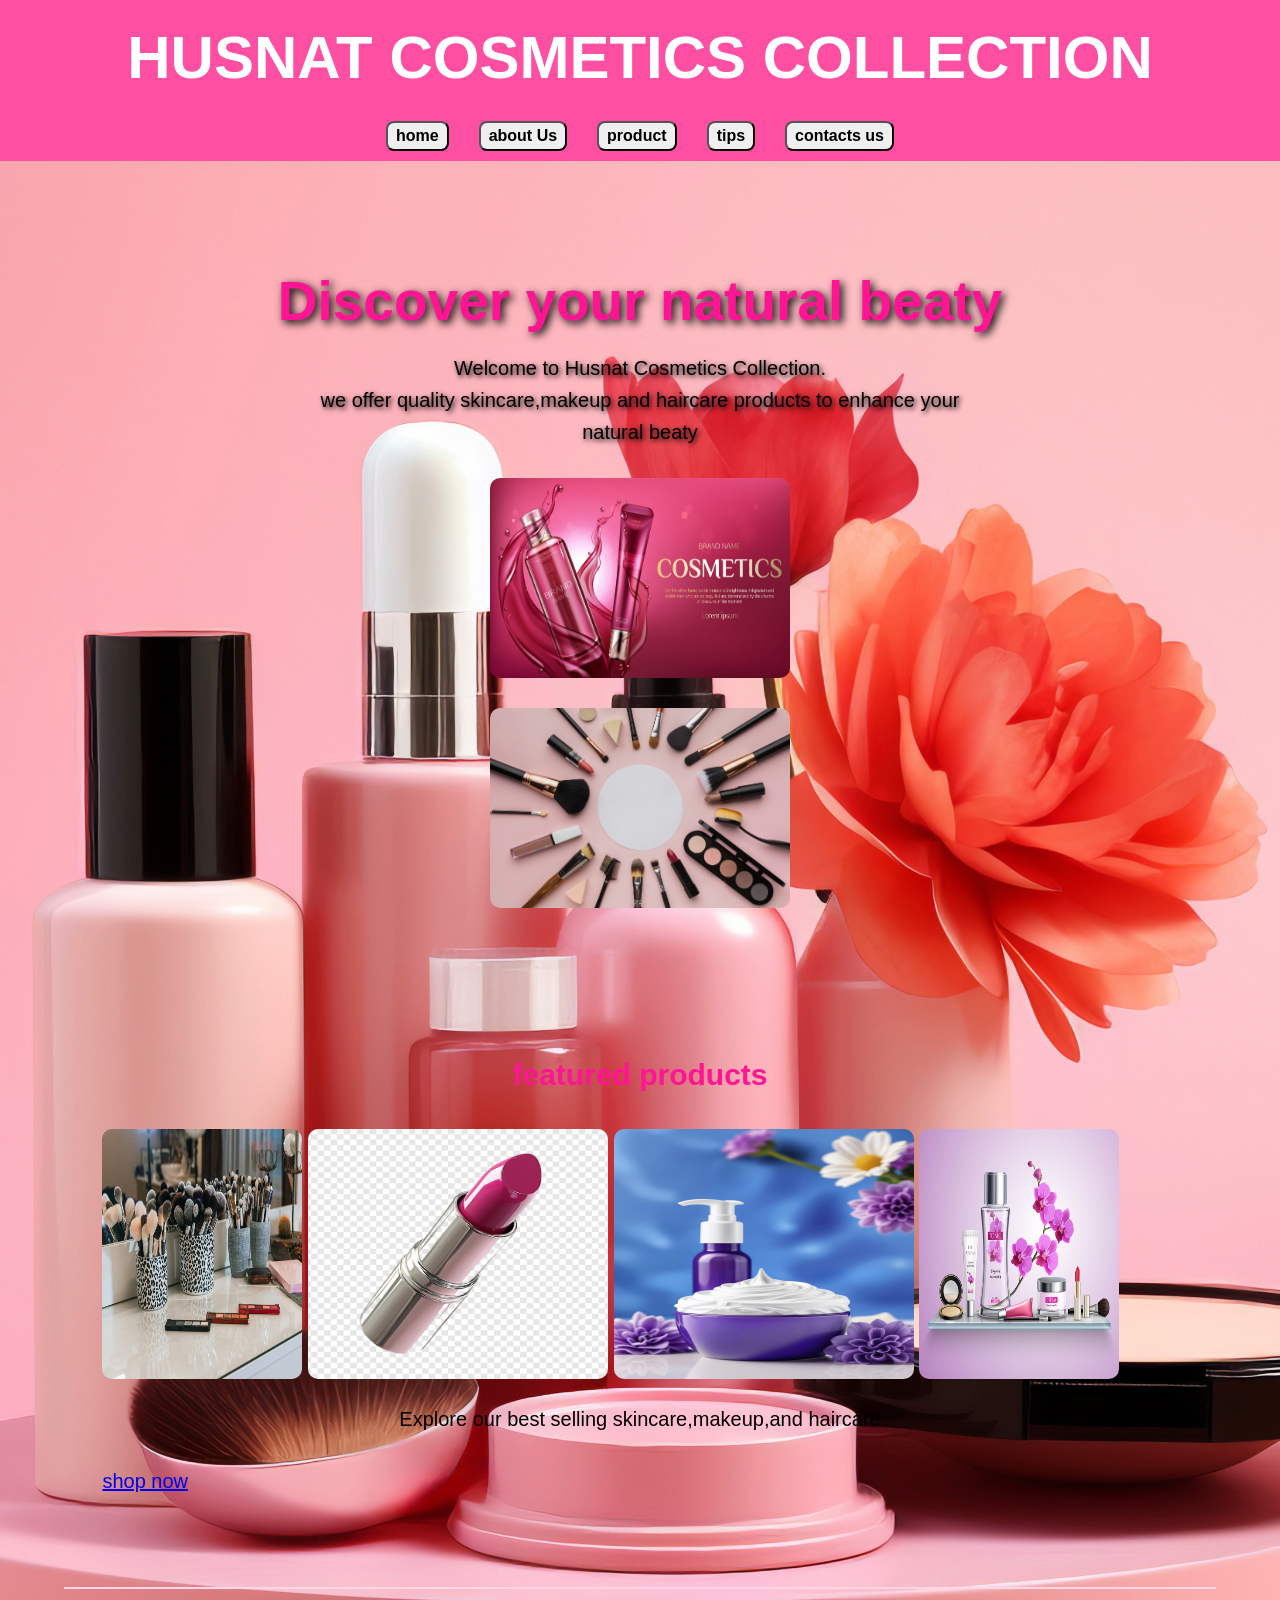
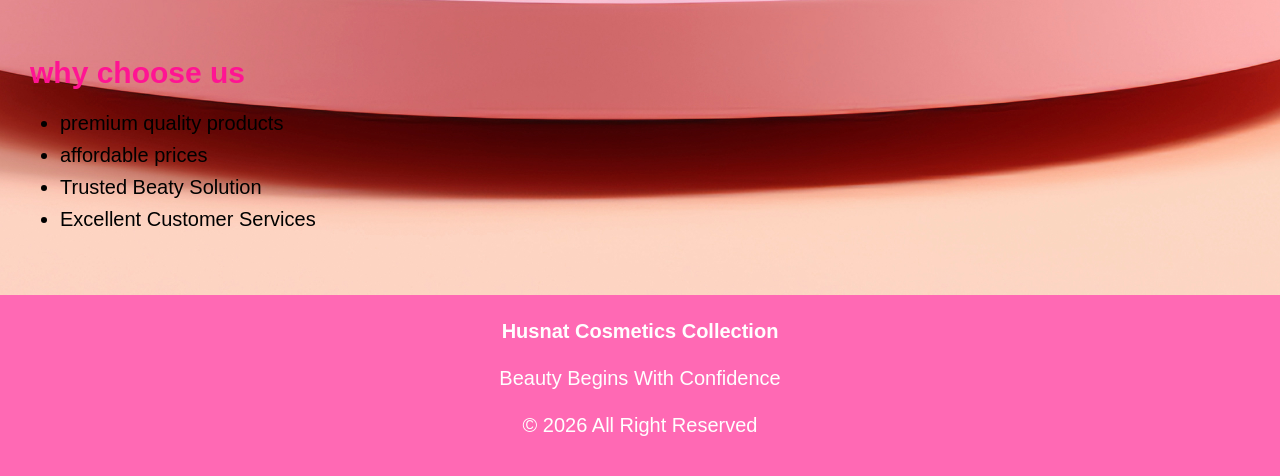
==== index.html @ 6340fa33 "first commit" ====
<!DOCTYPE html>
<html lang="en">
<head>
    <meta charset="UTF-8">
    <meta name="viewport" content="width=device-width,
     initial-scale=1.0">
    <title>HUSNAT COSMETICS COLLECTION|home page
    </title>
    <link rel="stylesheet" href="style.css">
</head>
<body class="home">
    <header class="header">
        <h1>HUSNAT COSMETICS COLLECTION</h1>
        <nav class="navbar">
         <button><a href="index.html">home</a>
         </button>
         <button><a href="about.html">about Us</a>
         </button>
          <button><a href="product.html">product</a></button>
          <button><a href="tips.html">tips</a></button>
          <button><a href="contacts.html">contacts us</a>
          </button>
        </nav>
    </header>
    <section class="hero"><h2>Discover your natural beaty</h2>
    <p>Welcome to Husnat Cosmetics Collection.<br>
    we offer quality skincare,makeup and haircare 
    products to enhance your natural beaty
    </p>
   <img src="image\pictures\1765.jpg" 
    alt="some products we offer" width="300" height="200">
   <img src="image\pictures\makeup.jpg" alt="some 
products we offer" width="300" height="200">
</section>

<section class="products">
<h2>featured products</h2>
<img src="image\pictures\shop.jpg" alt="vitamin c 
serum"width="200" height="250">
<img src="image\pictures\pink lipstick.jpg" alt="lipstick" width="300" height="250">
<img src="image\pictures\beauty-product.jpg" alt="face lotion"
width="300" height="250">
<img src="image\pictures\18448.jpg" alt="lotion" width="200" height="250">
<p>Explore our best selling skincare,makeup,and
     haircare
</p>
      <a href="product.html">shop now</a>  
</section>
    <hr>
<section class="why_choose_us">
   <h2>why choose us</h2>
   <ul>
    <li>premium quality products </li>
    <li>affordable prices</li>
    <li>Trusted Beaty Solution</li>
    <li>Excellent Customer Services</li>
   </ul>
</section>

<footer class="footer">
    <p><strong>Husnat Cosmetics Collection</strong>
        </p>
        <p>Beauty Begins With Confidence</p>
        <p>&copy; 2026 All Right Reserved</p> 
</footer>
</body>
</html>
---- style.css ----
*{
    margin:0;
    padding: 0;
    box-sizing: border-box;
    font-family: Arial, Helvetica, sans-serif;
    line-height: 1.6;
}
/*=========HOME===========*/
.home{
    background-image: url("image/pictures/shampoo.jpg");
    background-size: cover;
    background-position: center;
    background-repeat: no repeat;
    font-size: 20px;
}
.hero{
    height: 90vh;
    display: flex;
    flex-direction: column;
    justify-content: center;
    align-items: center;
    text-align: center;
    padding: 20px;
}
  .hero h2{
    font-size: 55px;
    margin-bottom: 5px;
    margin-top: 8px;
    text-shadow: 3px 3px 8px black;
  }  
.hero p{
    font-size: 20px;
    max-width: 700px;
    text-shadow: 2px 2px 5px black;
    margin-top: 2px;
}
.header{
    background-color: #ff4fa3;
    color: white;
    padding: 10px;
    text-align: center;
    font-size: 30px;
    margin-bottom: 20px;
}
.header h1{
    margin-bottom: 15px;
}
.header button{
    border-radius: 8px;
    outline-color: #ff4fa3;
}
.navbar{
 display: flex;
 justify-content:center;
 gap: 30px;
}
.navbar a{
    text-decoration: none;
    color: white;
    font-weight: bold;
    color: black;
    font-size: 16px;
    margin: 8px;
}
.navbar a:hover{
    background-color: white;
    color: deeppink;
    border-radius:2px;
}
section{
    padding: 30px;
}
h2{
    color: #ff1493;
    margin-bottom: 10px;
}
p{
    margin-bottom: 15px;
}
img{
    border-radius: 10px;
    margin: 15px 0;
    margin-top: 15px;
    margin-bottom: 15px;
}
ul,ol{
    margin-left: 30px;
    font-size: 16;
}
.footer{
    background-color: #ff69b4;
    color: white;
    text-align: center;
    padding: 20px;
    margin-top: 30px;
}
/*product*/
.products{
    padding: 60px 8%;
}
.products h2{
    text-align: center;
    color: #ff1493;
    margin-bottom: 15px;
}
.products p{
    text-align: center;
    margin-bottom: 30px;
}
.category-title{
    margin-top: 50px;
    margin-bottom: 25px;
}
.mypro{
    background-color: antiquewhite;
}
.product-container{
    display: flex;
    justify-content: center;
    flex-wrap: wrap;
    gap: 30px;
}
.product-card{
    width: 280px;
    background: white;
    border-radius:15px;
    overflow:hidden;
    box-shadow: 0 5px 15px rgba(0,0,0,.15);
    transition: .3s;
}
.product-card:hover{
    transform: translateY(-8px);
}
.product-card img{
    width: 100%;
    height: 220px;
    object-fit: cover;
}
.product-card h3{
    color: #ff1493;
    margin: 15px;
    text-align: center;
}
.product-card p{
    padding: 0 15px 20px;
}
/*about*/
.about-hero{
   text-align: center;
   padding: 60px 10%;
}
.about-hero h2{
    font-size: 32px;
    color: #ff1493;
    margin-bottom: 10px;
}
.about-hero img{
     width: 500px;
    border-radius: 15px;
    box-shadow: 0 5px 15px rgba(0,0,0,.2);
    margin: 20px 0;
}
.mission{
   background: #fff;
   padding: 50px 10%;
   text-align:center;
    padding: 0%;
    border-radius: 2px;
}
.mission h2{
    color: #ff1493;
    margin-bottom: 10px;
}
.mission p{
    max-width: 800px;
    margin: auto;
    line-height: 1.8;
}
.vision{
    background: #fff8fc;
    padding: 50px 10%;
    text-align: center;
    padding: 5px;
}
.vision h2{
    color: #ff1493;
    margin-bottom: 20px;
}
.vision p{
    max-width: 800;
    margin: auto;
}
.values{
    padding: 50px 10%;
    text-align: center;
    padding: 2px;
    border-radius: 2px;
}
.values h2{
    color: #ff1493;
    margin-bottom: 25px;
}
.value ul{
    list-style: none;
}
.value li{
    background-color: white;
    width: 250px;
    color: #e56b6f;
    padding: 15px;
    border-radius: 10px;
    font-weight: bold;
    box-shadow: 0 3px 10px rgba(0,0,0,.15);
}
.team{
    padding: 10px 5%;
    text-align: center;
}
.team h2{
    color: #ff1493;
    margin-bottom: 10px;
}
.team img{
    width: 500px;
    border-radius: 15px;
    box-shadow: 0 5px 15px rgba(0,0,0,.2);
    margin: 20px 0;
}
.team p{
    max-width: 800px;
    margin: auto;
    line-height: 1.8;
}
hr{
    border:none;
    height: 2px;
    background: #ffd6e7;
    width: 90%;
    margin: 30px auto;
}
/*tips*/
.tips-intro{
    text-align: center;
    font-size: 40;
    margin-bottom: 0%;
    padding: 0%;
}
.tips-hero{
    display: grid;
    grid-template-columns: repeat(3,1fr);
    gap: 20;
}
.tips{
    border: 1px solid #ccc;
    padding: 10px;
    text-align: center;
}
.tips img{
    width: 200px;
    height: 200px;
    object-fit: cover;
}
.tips h2{
    margin-bottom: 5px;
}
.tips p{
    margin-top: 10px;
}
/*=====================
     contacts
=======================*/
.contact{
    text-align: center;
    padding: 10px 10%;
}
.contact-intro{
    font-size: 16px;
    margin-bottom: 2px;
}
.contact-info{
    flex: 1;
    min-width: 200px;
    background: #fff8fc;
    padding: 5px;
    border-radius: 15px;
    box-shadow: 0 5px 15px rgba(0,0,0,.15);
    text-align: left;
}
.contact-form{
    flex: 1;
    min-width: 100px;
    min-height: 100px;
    padding: 30px;
    border-radius: 10px;
    box-shadow: 0 5px 15px rgba(0,0,0, .15);
}
.contact-form input,contact-form textarea{
    padding: 12px;
    margin-bottom: 20px;
    border: 1px solid #ccc;
    border-radius: 8px;
    font-size: 16px;
}
.contact-form input[type="submit"]{
    background: #ff1493;
    color: white;
    border: none;
    cursor: pointer;
    transition: .3s;
}
.contact-form input[type="submit"]:hover{
    background: #e60073;
}
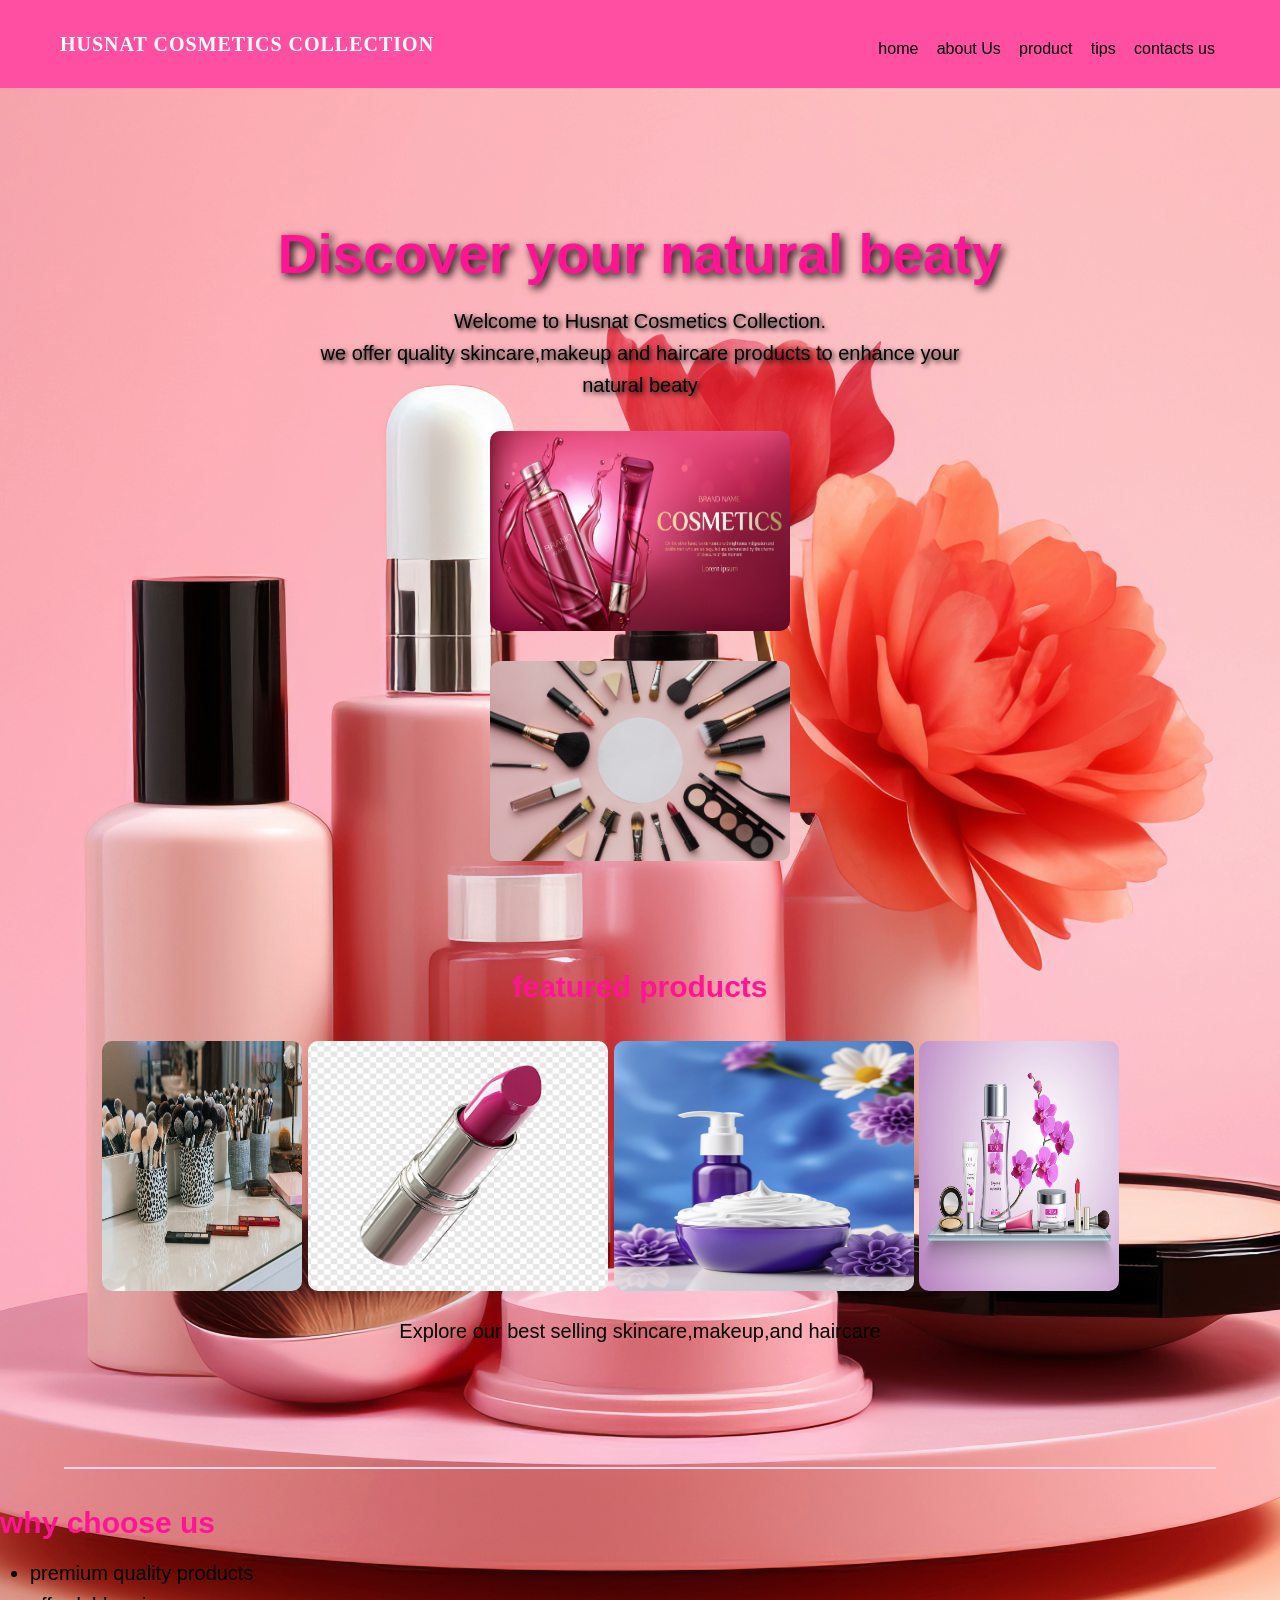
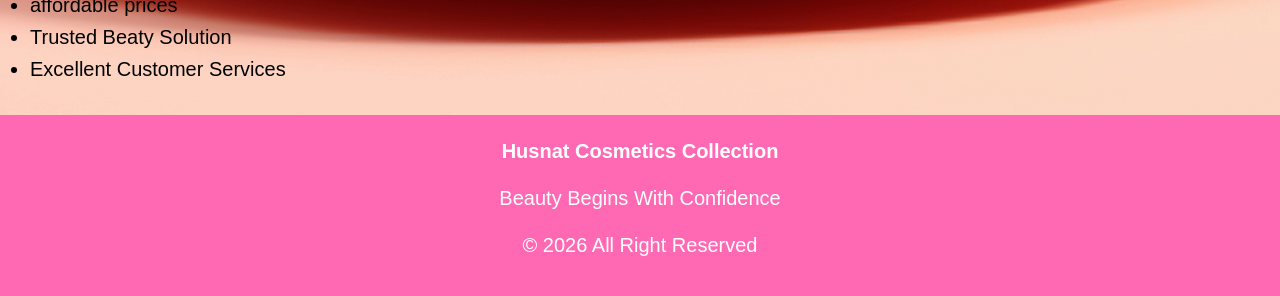
==== commit c09ee7b9: "update navbar and h1" ====
--- a/index.html
+++ b/index.html
@@ -10,19 +10,19 @@
 </head>
 <body class="home">
     <header class="header">
-        <h1>HUSNAT COSMETICS COLLECTION</h1>
         <nav class="navbar">
-         <button><a href="index.html">home</a>
-         </button>
-         <button><a href="about.html">about Us</a>
-         </button>
-          <button><a href="product.html">product</a></button>
-          <button><a href="tips.html">tips</a></button>
-          <button><a href="contacts.html">contacts us</a>
-          </button>
+            <h1 class="logo">HUSNAT COSMETICS COLLECTION</h1>
+            <div class="nav-links">
+         <a href="index.html">home</a>
+         <a href="about.html">about Us</a>
+         <a href="product.html">product</a>
+         <a href="tips.html">tips</a>
+         <a href="contacts.html">contacts us</a>
+            </div>
         </nav>
     </header>
-    <section class="hero"><h2>Discover your natural beaty</h2>
+    <section class="hero">
+        <h2>Discover your natural beaty</h2>
     <p>Welcome to Husnat Cosmetics Collection.<br>
     we offer quality skincare,makeup and haircare 
     products to enhance your natural beaty
@@ -44,7 +44,6 @@
 <p>Explore our best selling skincare,makeup,and
      haircare
 </p>
-      <a href="product.html">shop now</a>  
 </section>
     <hr>
 <section class="why_choose_us">
--- a/style.css
+++ b/style.css
@@ -9,8 +9,8 @@
 .home{
     background-image: url("image/pictures/shampoo.jpg");
     background-size: cover;
-    background-position: center;
-    background-repeat: no repeat;
+    background-position:center;
+    background-repeat:no-repeat;
     font-size: 20px;
 }
 .hero{
@@ -25,7 +25,7 @@
   .hero h2{
     font-size: 55px;
     margin-bottom: 5px;
-    margin-top: 8px;
+    margin-top: 90px;
     text-shadow: 3px 3px 8px black;
   }  
 .hero p{
@@ -40,39 +40,53 @@
     padding: 10px;
     text-align: center;
     font-size: 30px;
-    margin-bottom: 20px;
+    margin-bottom: 5px;
 }
 .header h1{
-    margin-bottom: 15px;
+    font-size: 20px;
+    font-weight: bold;
+    letter-spacing: 1px;
+    margin: 0;
+    
 }
 .header button{
     border-radius: 8px;
     outline-color: #ff4fa3;
 }
-.navbar{
- display: flex;
- justify-content:center;
- gap: 30px;
-}
-.navbar a{
+.navbar {
+    display: flex;
+    justify-content: space-between;
+    align-items: center;
+    padding: 10px 50px;
+}
+.logo {
+    margin: 0;
+    font-family: Georgia, serif;
+    font-size: 28px;
+    font-weight: bold;
+    letter-spacing: 1px;
+}
+.nav-links a{
     text-decoration: none;
-    color: white;
-    font-weight: bold;
+    font-weight: 400;
     color: black;
     font-size: 16px;
-    margin: 8px;
-}
-.navbar a:hover{
+    padding:8px 5px;
+    position: relative;
+    transition: 0.4s;
+}
+.nav-links a:hover{
     background-color: white;
     color: deeppink;
     border-radius:2px;
 }
-section{
-    padding: 30px;
+section{ 
+    padding-top: 100px  50px 50px;
 }
 h2{
-    color: #ff1493;
+    color: deeppink;
     margin-bottom: 10px;
+   
 }
 p{
     margin-bottom: 15px;
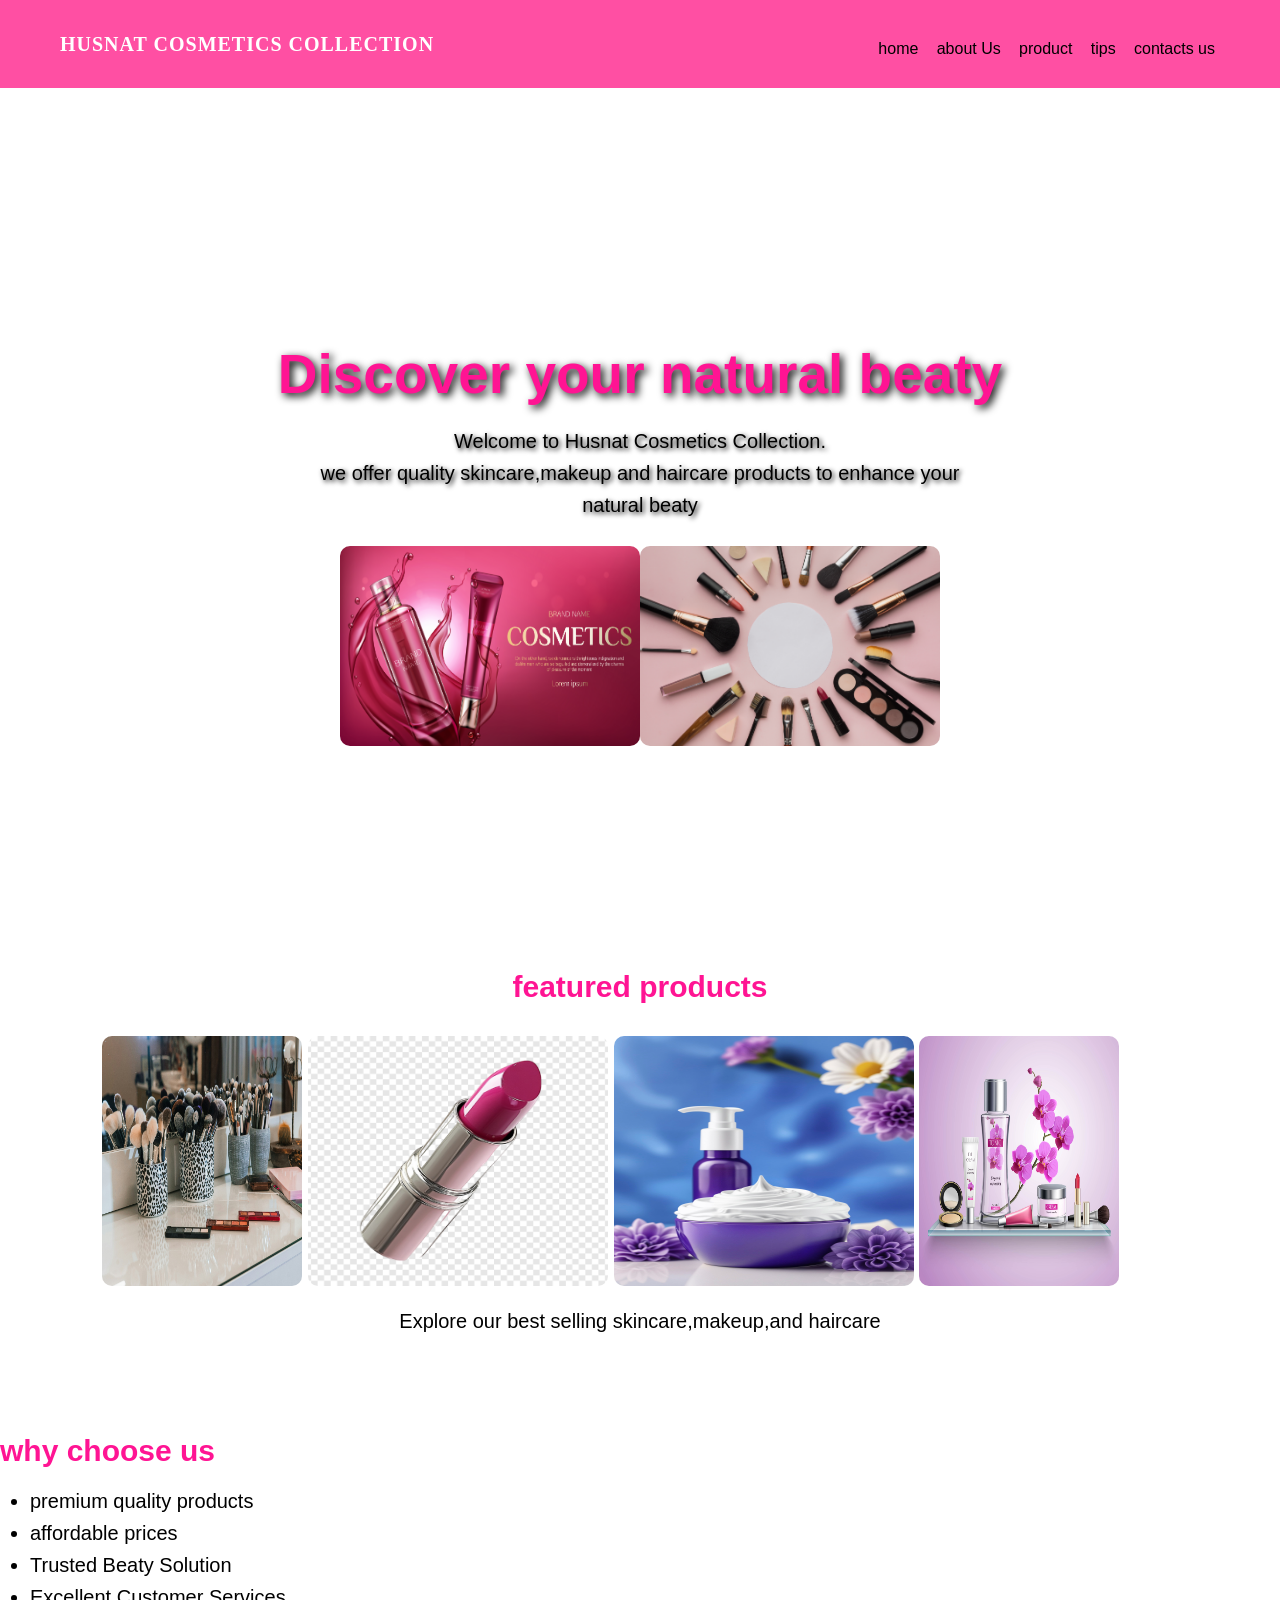
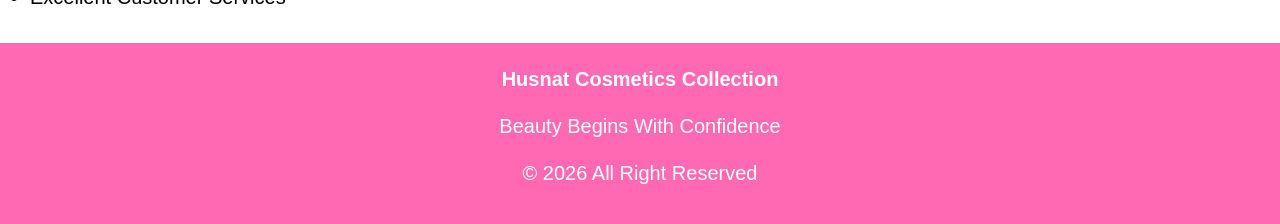
==== commit b7d2864d: "updated background to home page" ====
--- a/index.html
+++ b/index.html
@@ -27,10 +27,11 @@
     we offer quality skincare,makeup and haircare 
     products to enhance your natural beaty
     </p>
+    <div class="image">
    <img src="image\pictures\1765.jpg" 
     alt="some products we offer" width="300" height="200">
-   <img src="image\pictures\makeup.jpg" alt="some 
-products we offer" width="300" height="200">
+   <img src="image\pictures\makeup.jpg" alt="some products we offer" width="300" height="200">
+   </div> 
 </section>
 
 <section class="products">
@@ -45,7 +46,6 @@
      haircare
 </p>
 </section>
-    <hr>
 <section class="why_choose_us">
    <h2>why choose us</h2>
    <ul>
--- a/style.css
+++ b/style.css
@@ -7,7 +7,7 @@
 }
 /*=========HOME===========*/
 .home{
-    background-image: url("image/pictures/shampoo.jpg");
+    background-color:rgb(rgb(241, 129, 129), rgb(241, 250, 241), rgb(235, 235, 253))
     background-size: cover;
     background-position:center;
     background-repeat:no-repeat;
@@ -91,11 +91,16 @@
 p{
     margin-bottom: 15px;
 }
+.image{
+    display: flex;
+    justify-content: space-between;
+    margin:0px, 10px,3px,0px;
+}
 img{
     border-radius: 10px;
     margin: 15px 0;
-    margin-top: 15px;
-    margin-bottom: 15px;
+    margin-top: 10px;
+    margin-bottom: 10px;
 }
 ul,ol{
     margin-left: 30px;
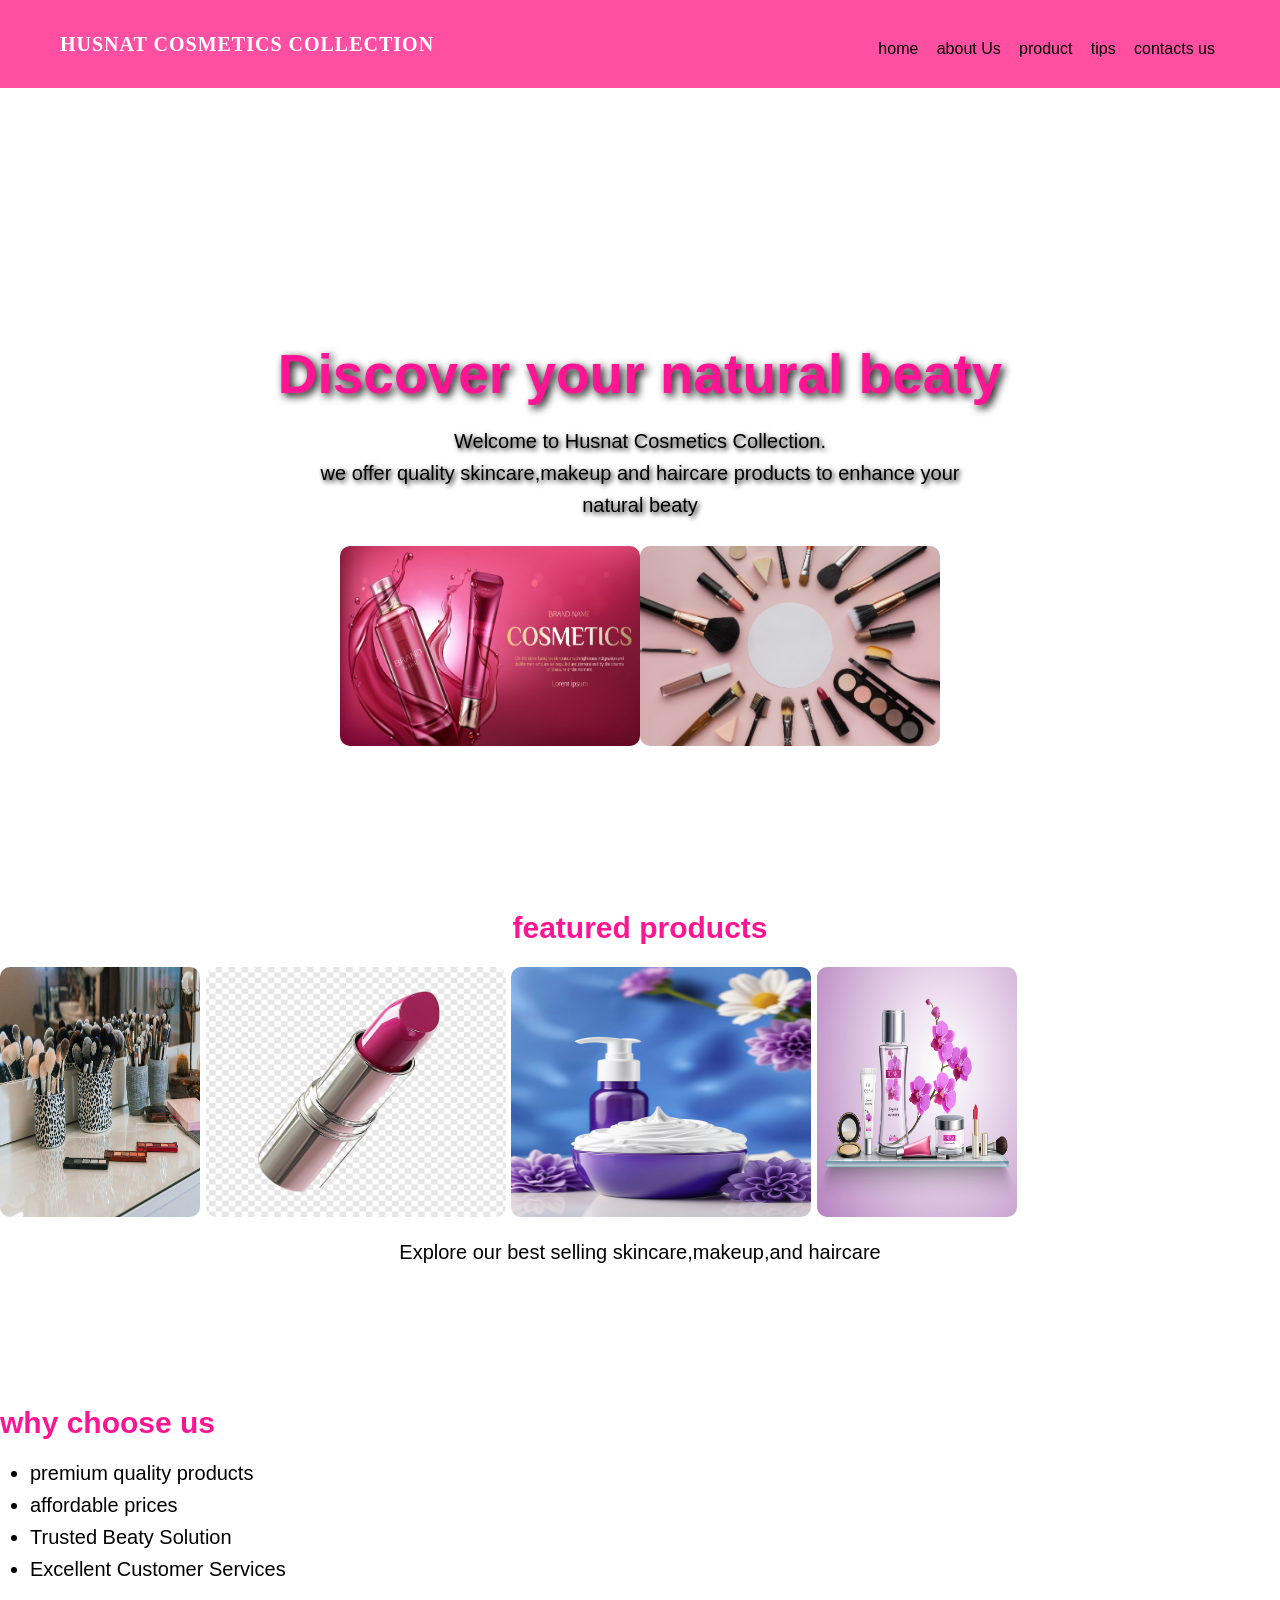
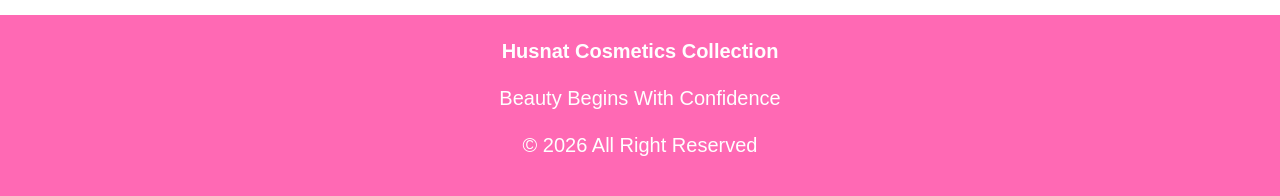
==== commit c311f58d: "modified form" ====
--- a/index.html
+++ b/index.html
@@ -62,5 +62,6 @@
         <p>Beauty Begins With Confidence</p>
         <p>&copy; 2026 All Right Reserved</p> 
 </footer>
+<script src="script.js"></script>
 </body>
 </html>
--- a/style.css
+++ b/style.css
@@ -1,5 +1,5 @@
 *{
-    margin:0;
+    margin:0px;
     padding: 0;
     box-sizing: border-box;
     font-family: Arial, Helvetica, sans-serif;
@@ -81,11 +81,13 @@
     border-radius:2px;
 }
 section{ 
-    padding-top: 100px  50px 50px;
-}
+    padding-top:100px;
+}
+
 h2{
     color: deeppink;
     margin-bottom: 10px;
+    margin-top: 1px;
    
 }
 p{
@@ -115,12 +117,12 @@
 }
 /*product*/
 .products{
-    padding: 60px 8%;
+    padding: 0%;
 }
 .products h2{
     text-align: center;
     color: #ff1493;
-    margin-bottom: 15px;
+    margin-bottom: 5px;
 }
 .products p{
     text-align: center;
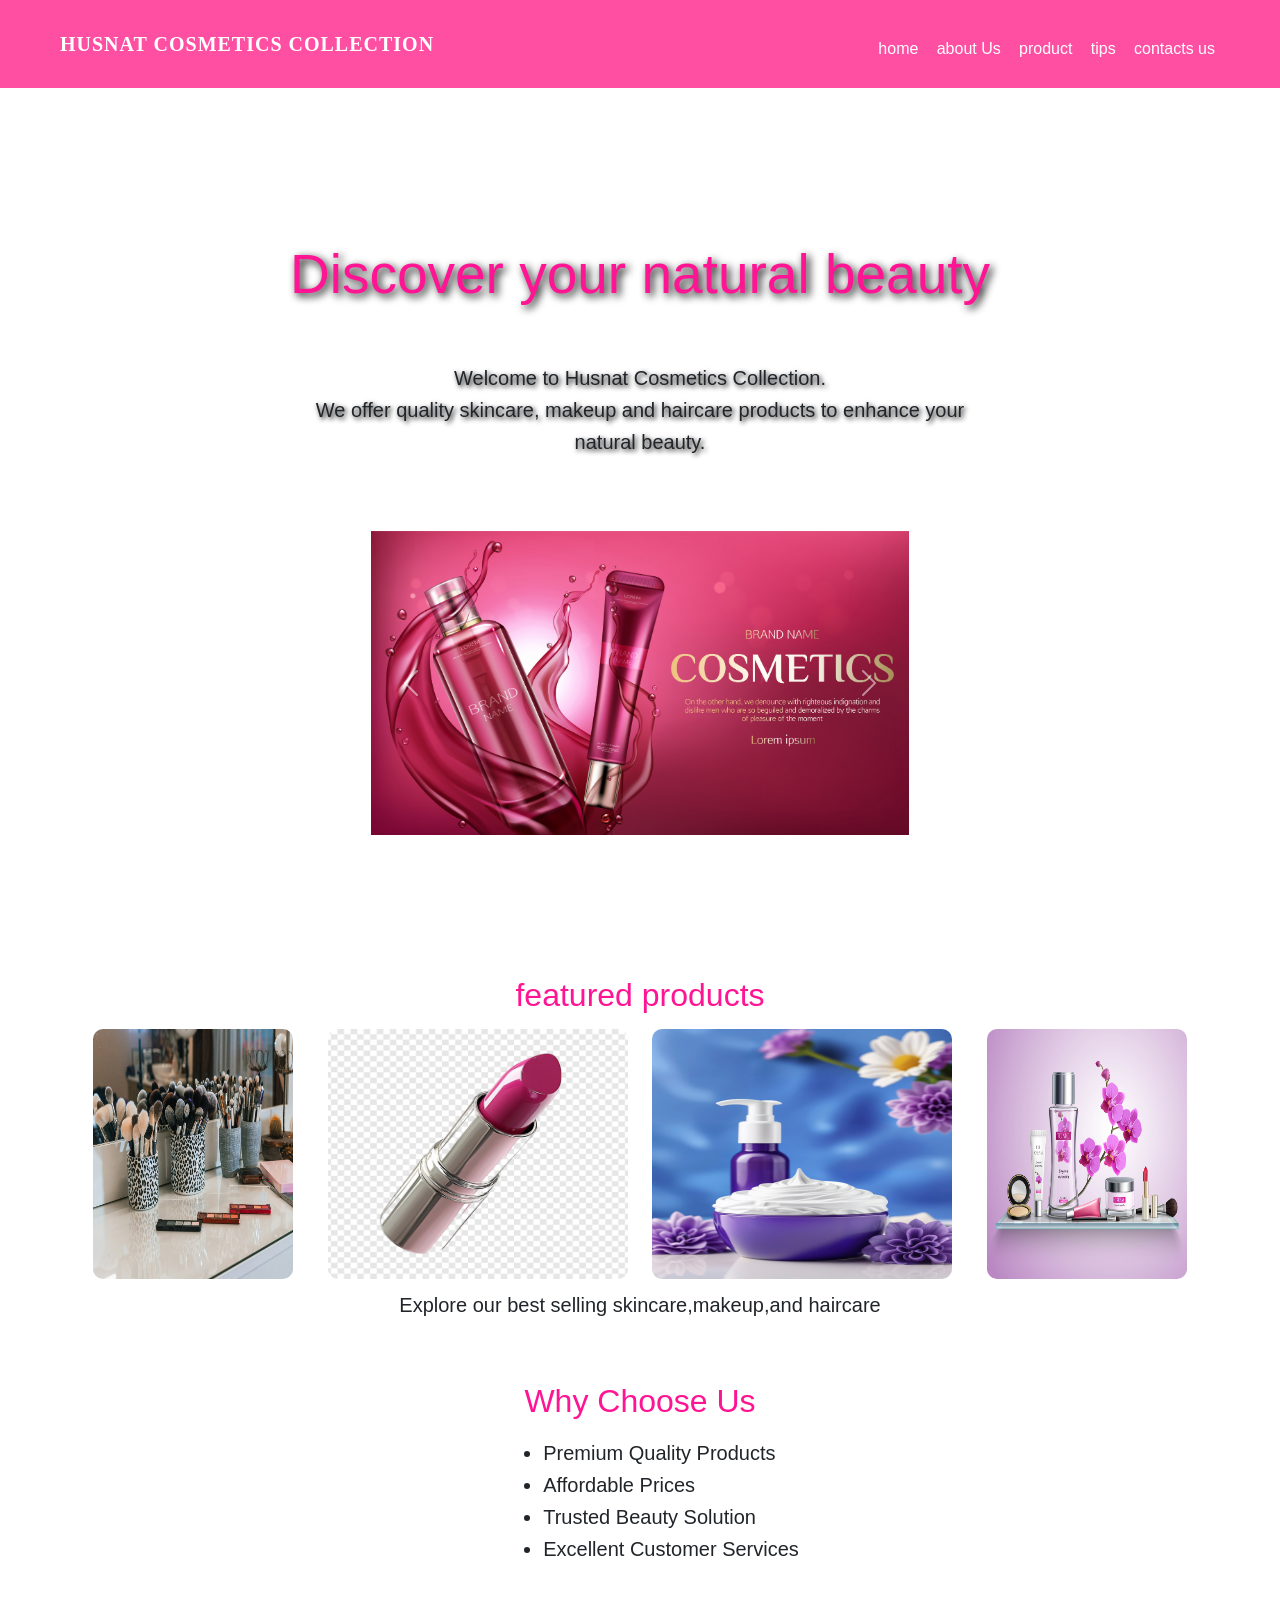
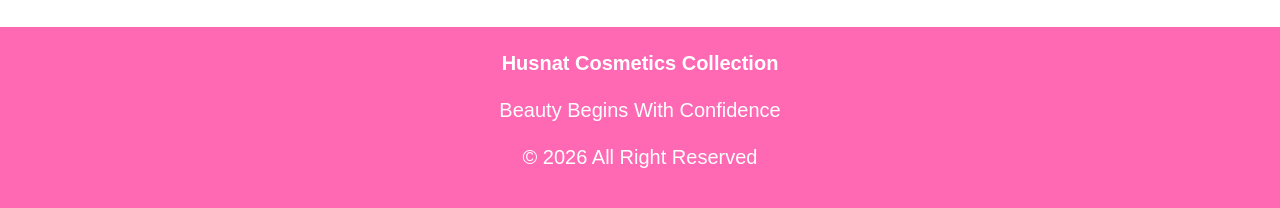
==== commit 470db0e7: "added bootsrtap" ====
--- a/index.html
+++ b/index.html
@@ -6,6 +6,8 @@
      initial-scale=1.0">
     <title>HUSNAT COSMETICS COLLECTION|home page
     </title>
+    <link href="https://cdn.jsdelivr.net/npm/bootstrap@5.3.8/dist/css/bootstrap.min.css" rel="stylesheet"
+     integrity="sha384-sRIl4kxILFvY47J16cr9ZwB07vP4J8+LH7qKQnuqkuIAvNWLzeN8tE5YBujZqJLB" crossorigin="anonymous">
     <link rel="stylesheet" href="style.css">
 </head>
 <body class="home">
@@ -21,38 +23,67 @@
             </div>
         </nav>
     </header>
-    <section class="hero">
-        <h2>Discover your natural beaty</h2>
-    <p>Welcome to Husnat Cosmetics Collection.<br>
-    we offer quality skincare,makeup and haircare 
-    products to enhance your natural beaty
-    </p>
-    <div class="image">
-   <img src="image\pictures\1765.jpg" 
-    alt="some products we offer" width="300" height="200">
-   <img src="image\pictures\makeup.jpg" alt="some products we offer" width="300" height="200">
-   </div> 
+  <section class="hero text-center py-5">
+  <h2 class="text-center py-5">Discover your natural beauty</h2>
+  <p>
+    Welcome to Husnat Cosmetics Collection.<br>
+    We offer quality skincare, makeup and haircare 
+    products to enhance your natural beauty.
+  </p>
+   <div id="heroCarousel" class="carousel slide" data-bs-ride="carousel">
+    <div class="carousel-inner">
+      <div class="carousel-item active">
+        <img src="image/pictures/1765.jpg" class="d-block w-100 py-5" alt="Products we offer" 
+        style="max-height:400px; object-fit:cover;">
+       
+      </div>
+      <div class="carousel-item">
+        <img src="image\pictures\shampoo.jpg" class="d-block w-100 py-5" alt="Products we offer"
+         style="max-height:400px; object-fit:cover;">
+        
+      </div>
+      <div class="carousel-item">
+        <img src="image\pictures\2334650.jpg" class="d-block w-100 py-5" alt="Products we offer" 
+        style="max-height:400px; object-fit:cover;">
+        
+      </div>
+    </div>
+
+    <!-- Controls -->
+    <button class="carousel-control-prev" type="button" data-bs-target="#heroCarousel" data-bs-slide="prev">
+      <span class="carousel-control-prev-icon"></span>
+    </button>
+    <button class="carousel-control-next" type="button" data-bs-target="#heroCarousel" 
+    data-bs-slide="next">
+      <span class="carousel-control-next-icon"></span>
+    </button>
+  </div>
 </section>
-
-<section class="products">
-<h2>featured products</h2>
-<img src="image\pictures\shop.jpg" alt="vitamin c 
-serum"width="200" height="250">
-<img src="image\pictures\pink lipstick.jpg" alt="lipstick" width="300" height="250">
-<img src="image\pictures\beauty-product.jpg" alt="face lotion"
-width="300" height="250">
-<img src="image\pictures\18448.jpg" alt="lotion" width="200" height="250">
-<p>Explore our best selling skincare,makeup,and
+<section class="products mt-5">
+<h2 class="text-center" style="padding-top: 25px;">featured products</h2>
+<div class="container text-center">
+  <div class="row">
+    <div class="col"><img src="image\pictures\shop.jpg" alt="vitamin c 
+         serum"width="200" height="250"></div>
+    <div class="col"><img src="image\pictures\pink lipstick.jpg" alt="lipstick" 
+        width="300" height="250"></div>
+    <div class="col"><img src="image\pictures\beauty-product.jpg" alt="face lotion"
+        width="300" height="250"></div>
+    <div class="col"><img src="image\pictures\18448.jpg" alt="lotion" width="200"
+         height="250"></div>
+  </div>
+</div>
+<p class="text-center">Explore our best selling skincare,makeup,and
      haircare
 </p>
 </section>
-<section class="why_choose_us">
-   <h2>why choose us</h2>
-   <ul>
-    <li>premium quality products </li>
-    <li>affordable prices</li>
-    <li>Trusted Beaty Solution</li>
-    <li>Excellent Customer Services</li>
+<section class="why_choose_us text-center py-3 my-3">
+   <h2 class="mb-3">Why Choose Us</h2>
+   <ul class="d-inline-block text-start">
+      <li>Premium Quality Products</li>
+      <li>Affordable Prices</li>
+      <li>Trusted Beauty Solution</li>
+      <li>Excellent Customer Services</li>
    </ul>
 </section>
 
@@ -63,5 +94,6 @@
         <p>&copy; 2026 All Right Reserved</p> 
 </footer>
 <script src="script.js"></script>
+<script src="https://cdn.jsdelivr.net/npm/bootstrap@5.3.2/dist/js/bootstrap.bundle.min.js"></script>
 </body>
 </html>
--- a/style.css
+++ b/style.css
@@ -20,7 +20,6 @@
     justify-content: center;
     align-items: center;
     text-align: center;
-    padding: 20px;
 }
   .hero h2{
     font-size: 55px;
@@ -69,7 +68,7 @@
 .nav-links a{
     text-decoration: none;
     font-weight: 400;
-    color: black;
+    color: white;
     font-size: 16px;
     padding:8px 5px;
     position: relative;
@@ -80,24 +79,17 @@
     color: deeppink;
     border-radius:2px;
 }
-section{ 
-    padding-top:100px;
-}
 
 h2{
     color: deeppink;
     margin-bottom: 10px;
-    margin-top: 1px;
+    margin-top: 15px;
    
 }
 p{
     margin-bottom: 15px;
 }
-.image{
-    display: flex;
-    justify-content: space-between;
-    margin:0px, 10px,3px,0px;
-}
+
 img{
     border-radius: 10px;
     margin: 15px 0;
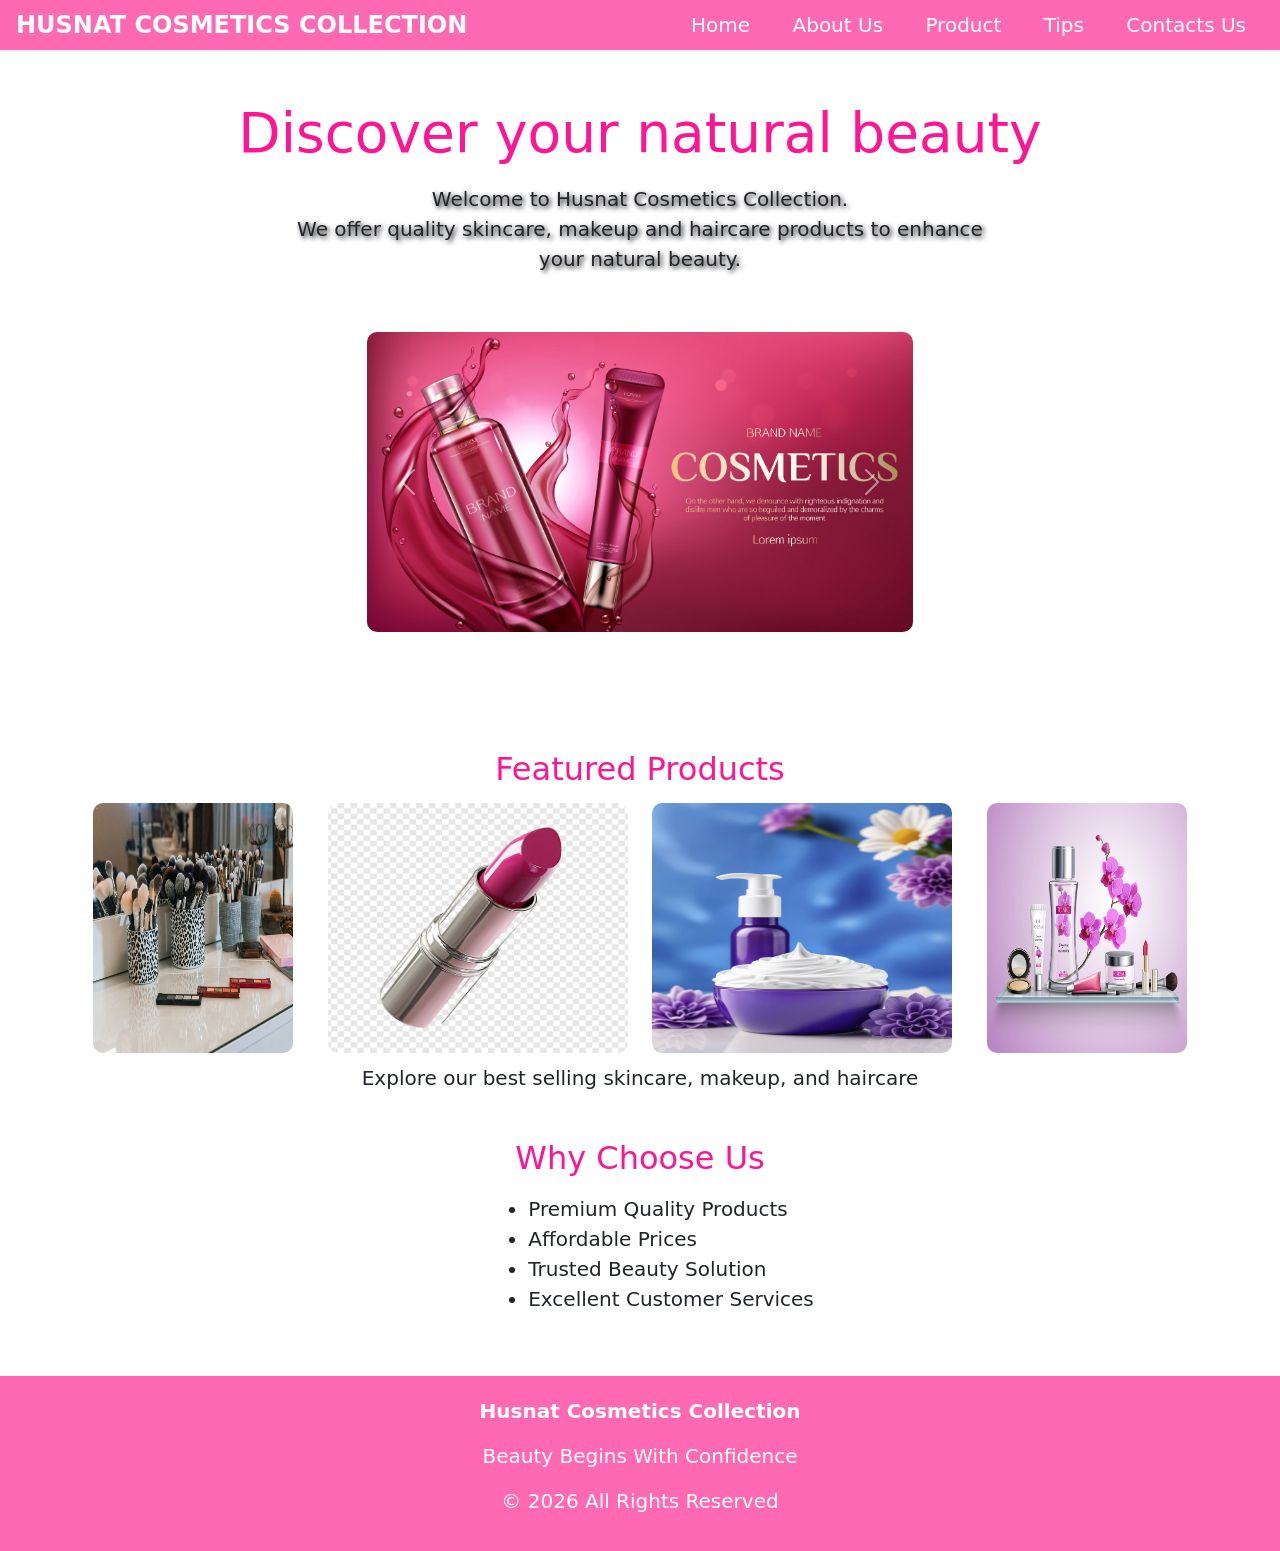
==== commit 82d8e839: "made change to index.html" ====
--- a/index.html
+++ b/index.html
@@ -1,99 +1,109 @@
 <!DOCTYPE html>
 <html lang="en">
 <head>
-    <meta charset="UTF-8">
-    <meta name="viewport" content="width=device-width,
-     initial-scale=1.0">
-    <title>HUSNAT COSMETICS COLLECTION|home page
-    </title>
-    <link href="https://cdn.jsdelivr.net/npm/bootstrap@5.3.8/dist/css/bootstrap.min.css" rel="stylesheet"
-     integrity="sha384-sRIl4kxILFvY47J16cr9ZwB07vP4J8+LH7qKQnuqkuIAvNWLzeN8tE5YBujZqJLB" crossorigin="anonymous">
-    <link rel="stylesheet" href="style.css">
+  <meta charset="UTF-8">
+  <meta name="viewport" content="width=device-width, initial-scale=1.0">
+  <title>HUSNAT COSMETICS COLLECTION | Home Page</title>
+  <!-- Updated to valid Bootstrap 5.3.3 CDN -->
+  <link href="https://cdn.jsdelivr.net/npm/bootstrap@5.3.3/dist/css/bootstrap.min.css" rel="stylesheet">
+  <link rel="stylesheet" href="style.css">
+  <style>
+    body.home {
+      padding-top: 80px;
+    }
+    
+  </style>
 </head>
 <body class="home">
-    <header class="header">
-        <nav class="navbar">
-            <h1 class="logo">HUSNAT COSMETICS COLLECTION</h1>
-            <div class="nav-links">
-         <a href="index.html">home</a>
-         <a href="about.html">about Us</a>
-         <a href="product.html">product</a>
-         <a href="tips.html">tips</a>
-         <a href="contacts.html">contacts us</a>
-            </div>
-        </nav>
-    </header>
-  <section class="hero text-center py-5">
-  <h2 class="text-center py-5">Discover your natural beauty</h2>
-  <p>
-    Welcome to Husnat Cosmetics Collection.<br>
-    We offer quality skincare, makeup and haircare 
-    products to enhance your natural beauty.
-  </p>
-   <div id="heroCarousel" class="carousel slide" data-bs-ride="carousel">
-    <div class="carousel-inner">
-      <div class="carousel-item active">
-        <img src="image/pictures/1765.jpg" class="d-block w-100 py-5" alt="Products we offer" 
-        style="max-height:400px; object-fit:cover;">
-       
+
+  <!-- Navigation -->
+  <nav class="navbar fixed-top shadow-sm px-3">
+    <h1 class="logo h4 m-0">HUSNAT COSMETICS COLLECTION</h1>
+    <div class="nav-links ms-auto">
+      <a href="index.html" class="px-2">Home</a>
+      <a href="about.html" class="px-2">About Us</a>
+      <a href="product.html" class="px-2">Product</a>
+      <a href="tips.html" class="px-2">Tips</a>
+      <a href="contacts.html" class="px-2">Contacts Us</a>
+    </div>
+  </nav>
+<section class="hero d-flex flex-column align-items-center text-center py-2">
+    <h2 class="mb-3 mt-0">Discover your natural beauty</h2>
+    <p class="mb-4 text-center">
+      Welcome to Husnat Cosmetics Collection.<br>
+      We offer quality skincare, makeup and haircare 
+      products to enhance your natural beauty.
+    </p>
+
+    <div class="container my-4">
+  <div class="row justify-content-center">
+    <div class="col-md-8 col-lg-6">
+    <div id="heroCarousel" class="carousel slide" data-bs-ride="true">
+      <div class="carousel-inner">
+        <div class="carousel-item active">
+          <img src="image/pictures/1765.jpg" class="d-block w-100" alt="Products we offer" 
+          style="max-height:300px; object-fit:cover;">
+        </div>
+        <div class="carousel-item">
+          <img src="image/pictures/shampoo.jpg" class="d-block w-100" alt="Products we offer" 
+          style="max-height:300px; object-fit:cover;">
+        </div>
+        <div class="carousel-item">
+          <img src="image/pictures/2334650.jpg" class="d-block w-100" alt="Products we offer" 
+          style="max-height:300px; object-fit:cover;">
+        </div>
       </div>
-      <div class="carousel-item">
-        <img src="image\pictures\shampoo.jpg" class="d-block w-100 py-5" alt="Products we offer"
-         style="max-height:400px; object-fit:cover;">
-        
-      </div>
-      <div class="carousel-item">
-        <img src="image\pictures\2334650.jpg" class="d-block w-100 py-5" alt="Products we offer" 
-        style="max-height:400px; object-fit:cover;">
-        
+
+      <!-- Controls -->
+      <button class="carousel-control-prev" type="button" data-bs-target="#heroCarousel" data-bs-slide="prev">
+        <span class="carousel-control-prev-icon" aria-hidden="true"></span>
+        <span class="visually-hidden">Previous</span>
+      </button>
+      <button class="carousel-control-next" type="button" data-bs-target="#heroCarousel" data-bs-slide="next">
+        <span class="carousel-control-next-icon" aria-hidden="true"></span>
+        <span class="visually-hidden">Next</span>
+      </button>
+    </div>
+    </div>
+  </div>
+    </div>
+  </section>
+
+  <!-- Products Section -->
+  <section class="products mt-5">
+    <h2 class="text-center pt-3">Featured Products</h2>
+    <div class="container text-center">
+      <div class="row">
+        <div class="col"><img src="image/pictures/shop.jpg" alt="Vitamin C Serum" width="200" height="250"></div>
+        <div class="col"><img src="image/pictures/pink lipstick.jpg" alt="Lipstick" width="300" height="250"></div>
+        <div class="col"><img src="image/pictures/beauty-product.jpg" alt="Face Lotion" width="300" height="250"></div>
+        <div class="col"><img src="image/pictures/18448.jpg" alt="Lotion" width="200" height="250"></div>
       </div>
     </div>
+    <p class="text-center">Explore our best selling skincare, makeup, and haircare</p>
+  </section>
 
-    <!-- Controls -->
-    <button class="carousel-control-prev" type="button" data-bs-target="#heroCarousel" data-bs-slide="prev">
-      <span class="carousel-control-prev-icon"></span>
-    </button>
-    <button class="carousel-control-next" type="button" data-bs-target="#heroCarousel" 
-    data-bs-slide="next">
-      <span class="carousel-control-next-icon"></span>
-    </button>
-  </div>
-</section>
-<section class="products mt-5">
-<h2 class="text-center" style="padding-top: 25px;">featured products</h2>
-<div class="container text-center">
-  <div class="row">
-    <div class="col"><img src="image\pictures\shop.jpg" alt="vitamin c 
-         serum"width="200" height="250"></div>
-    <div class="col"><img src="image\pictures\pink lipstick.jpg" alt="lipstick" 
-        width="300" height="250"></div>
-    <div class="col"><img src="image\pictures\beauty-product.jpg" alt="face lotion"
-        width="300" height="250"></div>
-    <div class="col"><img src="image\pictures\18448.jpg" alt="lotion" width="200"
-         height="250"></div>
-  </div>
-</div>
-<p class="text-center">Explore our best selling skincare,makeup,and
-     haircare
-</p>
-</section>
-<section class="why_choose_us text-center py-3 my-3">
-   <h2 class="mb-3">Why Choose Us</h2>
-   <ul class="d-inline-block text-start">
+  <!-- Why Choose Us Section -->
+  <section class="why_choose_us text-center py-3 my-3">
+    <h2 class="mb-3">Why Choose Us</h2>
+    <ul class="d-inline-block text-start">
       <li>Premium Quality Products</li>
       <li>Affordable Prices</li>
       <li>Trusted Beauty Solution</li>
       <li>Excellent Customer Services</li>
-   </ul>
-</section>
+    </ul>
+  </section>
 
-<footer class="footer">
-    <p><strong>Husnat Cosmetics Collection</strong>
-        </p>
-        <p>Beauty Begins With Confidence</p>
-        <p>&copy; 2026 All Right Reserved</p> 
-</footer>
-<script src="script.js"></script>
-<script src="https://cdn.jsdelivr.net/npm/bootstrap@5.3.2/dist/js/bootstrap.bundle.min.js"></script>
+  <!-- Footer -->
+  <footer class="footer">
+    <p><strong>Husnat Cosmetics Collection</strong></p>
+    <p>Beauty Begins With Confidence</p>
+    <p>&copy; 2026 All Rights Reserved</p> 
+  </footer>
+
+  <!-- Scripts -->
+  <script src="script.js"></script>
+  <!-- Updated to valid Bootstrap 5.3.3 JS CDN -->
+  <script src="https://cdn.jsdelivr.net/npm/bootstrap@5.3.3/dist/js/bootstrap.bundle.min.js"></script>
 </body>
-</html>+</html>
--- a/style.css
+++ b/style.css
@@ -1,31 +1,28 @@
-*{
-    margin:0px;
-    padding: 0;
-    box-sizing: border-box;
-    font-family: Arial, Helvetica, sans-serif;
-    line-height: 1.6;
+* {
+  margin: 0;
+  padding: 0;
+  box-sizing: border-box;
+}
+
+body {
+  margin: 0;
+  padding: 0;
 }
 /*=========HOME===========*/
 .home{
-    background-color:rgb(rgb(241, 129, 129), rgb(241, 250, 241), rgb(235, 235, 253))
-    background-size: cover;
-    background-position:center;
-    background-repeat:no-repeat;
     font-size: 20px;
 }
-.hero{
-    height: 90vh;
-    display: flex;
-    flex-direction: column;
-    justify-content: center;
-    align-items: center;
-    text-align: center;
-}
+.hero {
+  padding-top: 20px !important; /* Inasogeza h2 juu zaidi */
+  padding-bottom: 20px !important;
+  margin-top: 0 !important;
+}
+
   .hero h2{
+    margin-top: 0 !important;
+    text-shadow: none;
     font-size: 55px;
-    margin-bottom: 5px;
-    margin-top: 90px;
-    text-shadow: 3px 3px 8px black;
+
   }  
 .hero p{
     font-size: 20px;
@@ -33,14 +30,6 @@
     text-shadow: 2px 2px 5px black;
     margin-top: 2px;
 }
-.header{
-    background-color: #ff4fa3;
-    color: white;
-    padding: 10px;
-    text-align: center;
-    font-size: 30px;
-    margin-bottom: 5px;
-}
 .header h1{
     font-size: 20px;
     font-weight: bold;
@@ -48,42 +37,36 @@
     margin: 0;
     
 }
-.header button{
-    border-radius: 8px;
-    outline-color: #ff4fa3;
-}
 .navbar {
-    display: flex;
-    justify-content: space-between;
-    align-items: center;
-    padding: 10px 50px;
-}
-.logo {
-    margin: 0;
-    font-family: Georgia, serif;
-    font-size: 28px;
-    font-weight: bold;
-    letter-spacing: 1px;
-}
-.nav-links a{
-    text-decoration: none;
-    font-weight: 400;
-    color: white;
-    font-size: 16px;
-    padding:8px 5px;
-    position: relative;
-    transition: 0.4s;
-}
-.nav-links a:hover{
-    background-color: white;
-    color: deeppink;
-    border-radius:2px;
+  background-color:#ff69b4;
+  color: white;
+  padding: 10px 20px;
+}
+
+.navbar .logo {
+  font-weight: bold;
+  color: white;
+}
+
+.navbar .nav-links a {
+  color: white;
+  text-decoration: none;
+  margin: 0 10px;
+  font-weight: 500;
+}
+
+.navbar .nav-links a:hover {
+  color: #ffe6f0; 
+}
+
+
+body.home {
+  padding-top: 80px;
 }
 
 h2{
     color: deeppink;
-    margin-bottom: 10px;
-    margin-top: 15px;
+    margin-bottom: 5px;
    
 }
 p{
@@ -106,6 +89,8 @@
     text-align: center;
     padding: 20px;
     margin-top: 30px;
+    text-align: center;
+    
 }
 /*product*/
 .products{
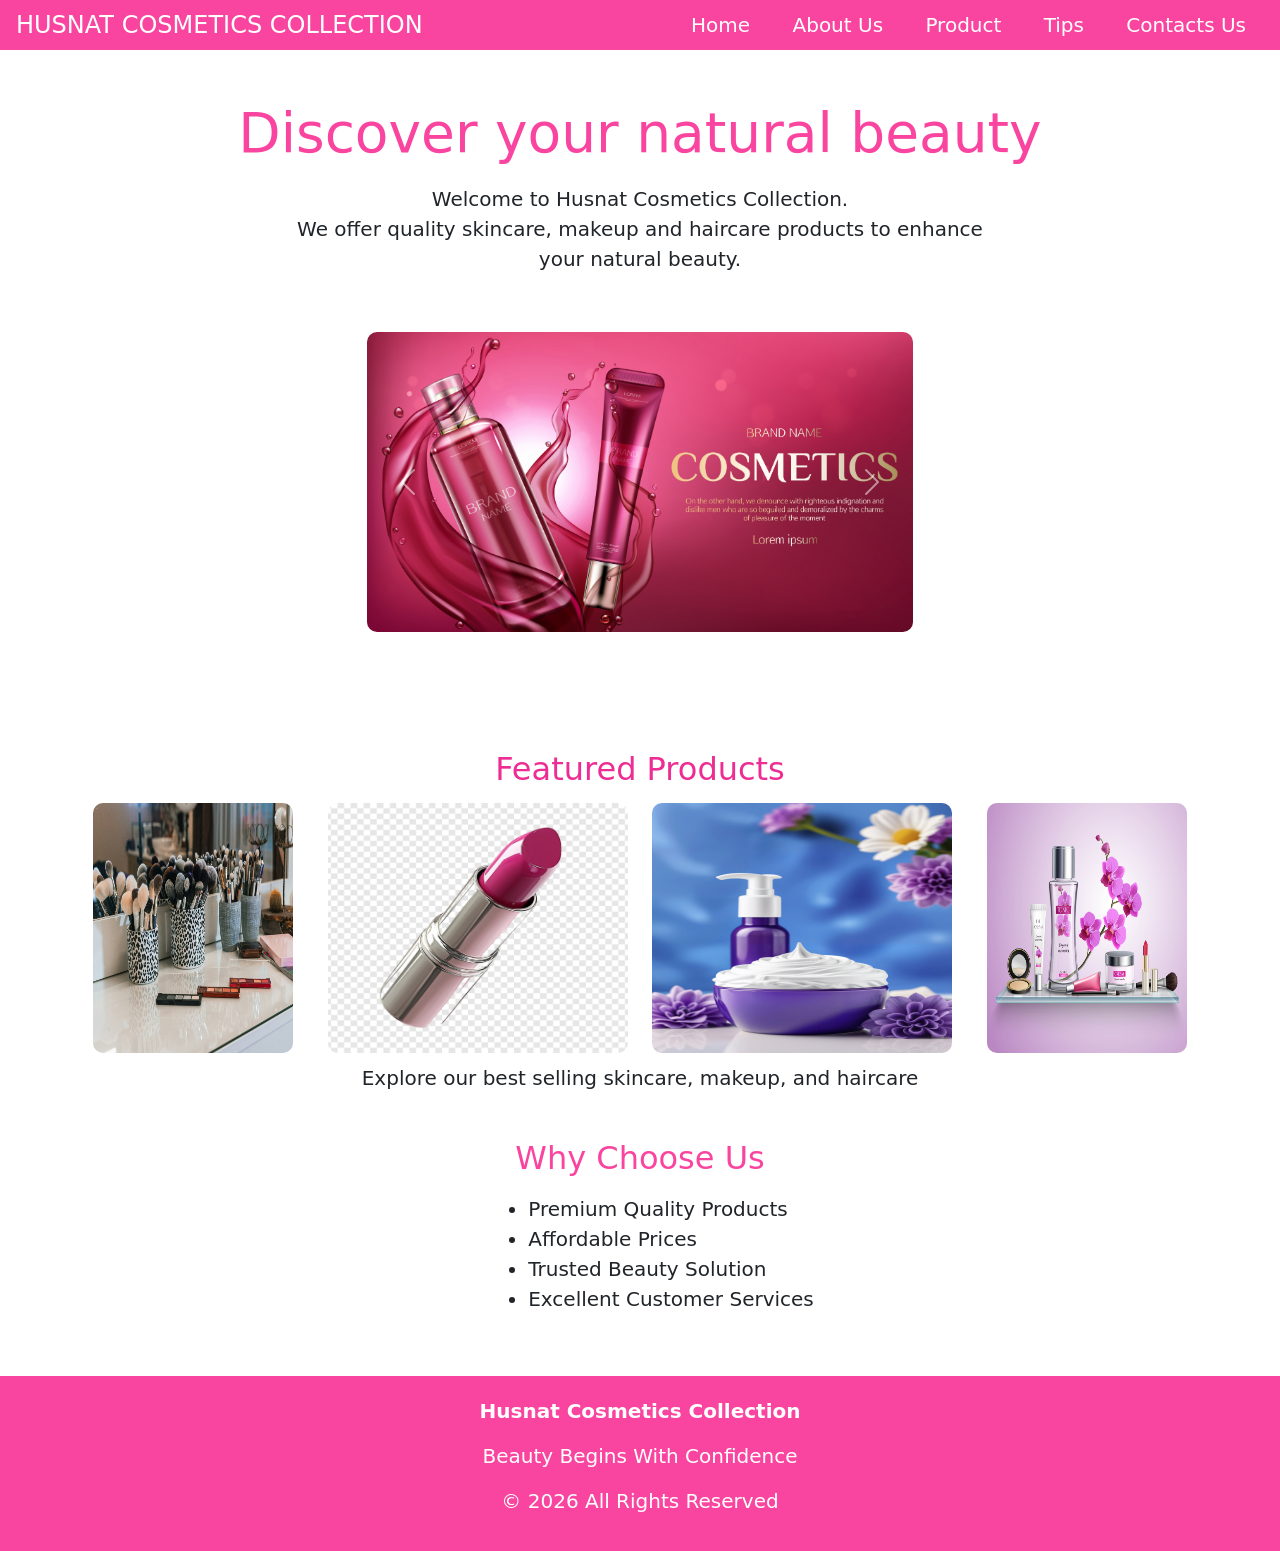
==== commit feea9e46: "updated h2" ====
--- a/index.html
+++ b/index.html
@@ -7,17 +7,10 @@
   <!-- Updated to valid Bootstrap 5.3.3 CDN -->
   <link href="https://cdn.jsdelivr.net/npm/bootstrap@5.3.3/dist/css/bootstrap.min.css" rel="stylesheet">
   <link rel="stylesheet" href="style.css">
-  <style>
-    body.home {
-      padding-top: 80px;
-    }
-    
-  </style>
+   
 </head>
 <body class="home">
-
-  <!-- Navigation -->
-  <nav class="navbar fixed-top shadow-sm px-3">
+  <nav class="navbar fixed-top px-3">
     <h1 class="logo h4 m-0">HUSNAT COSMETICS COLLECTION</h1>
     <div class="nav-links ms-auto">
       <a href="index.html" class="px-2">Home</a>
--- a/style.css
+++ b/style.css
@@ -11,6 +11,8 @@
 /*=========HOME===========*/
 .home{
     font-size: 20px;
+    padding-top: 80px;
+    
 }
 .hero {
   padding-top: 20px !important; /* Inasogeza h2 juu zaidi */
@@ -18,16 +20,16 @@
   margin-top: 0 !important;
 }
 
-  .hero h2{
+.hero h2{
     margin-top: 0 !important;
-    text-shadow: none;
+    text-shadow:#000;
     font-size: 55px;
+
 
   }  
 .hero p{
     font-size: 20px;
     max-width: 700px;
-    text-shadow: 2px 2px 5px black;
     margin-top: 2px;
 }
 .header h1{
@@ -38,13 +40,12 @@
     
 }
 .navbar {
-  background-color:#ff69b4;
+  background-color:#f9459f;
   color: white;
   padding: 10px 20px;
 }
 
 .navbar .logo {
-  font-weight: bold;
   color: white;
 }
 
@@ -65,7 +66,7 @@
 }
 
 h2{
-    color: deeppink;
+    color: #f9459f;
     margin-bottom: 5px;
    
 }
@@ -84,7 +85,7 @@
     font-size: 16;
 }
 .footer{
-    background-color: #ff69b4;
+    background-color: #f9459f;
     color: white;
     text-align: center;
     padding: 20px;
@@ -98,7 +99,7 @@
 }
 .products h2{
     text-align: center;
-    color: #ff1493;
+    color: #ed2d93;
     margin-bottom: 5px;
 }
 .products p{
